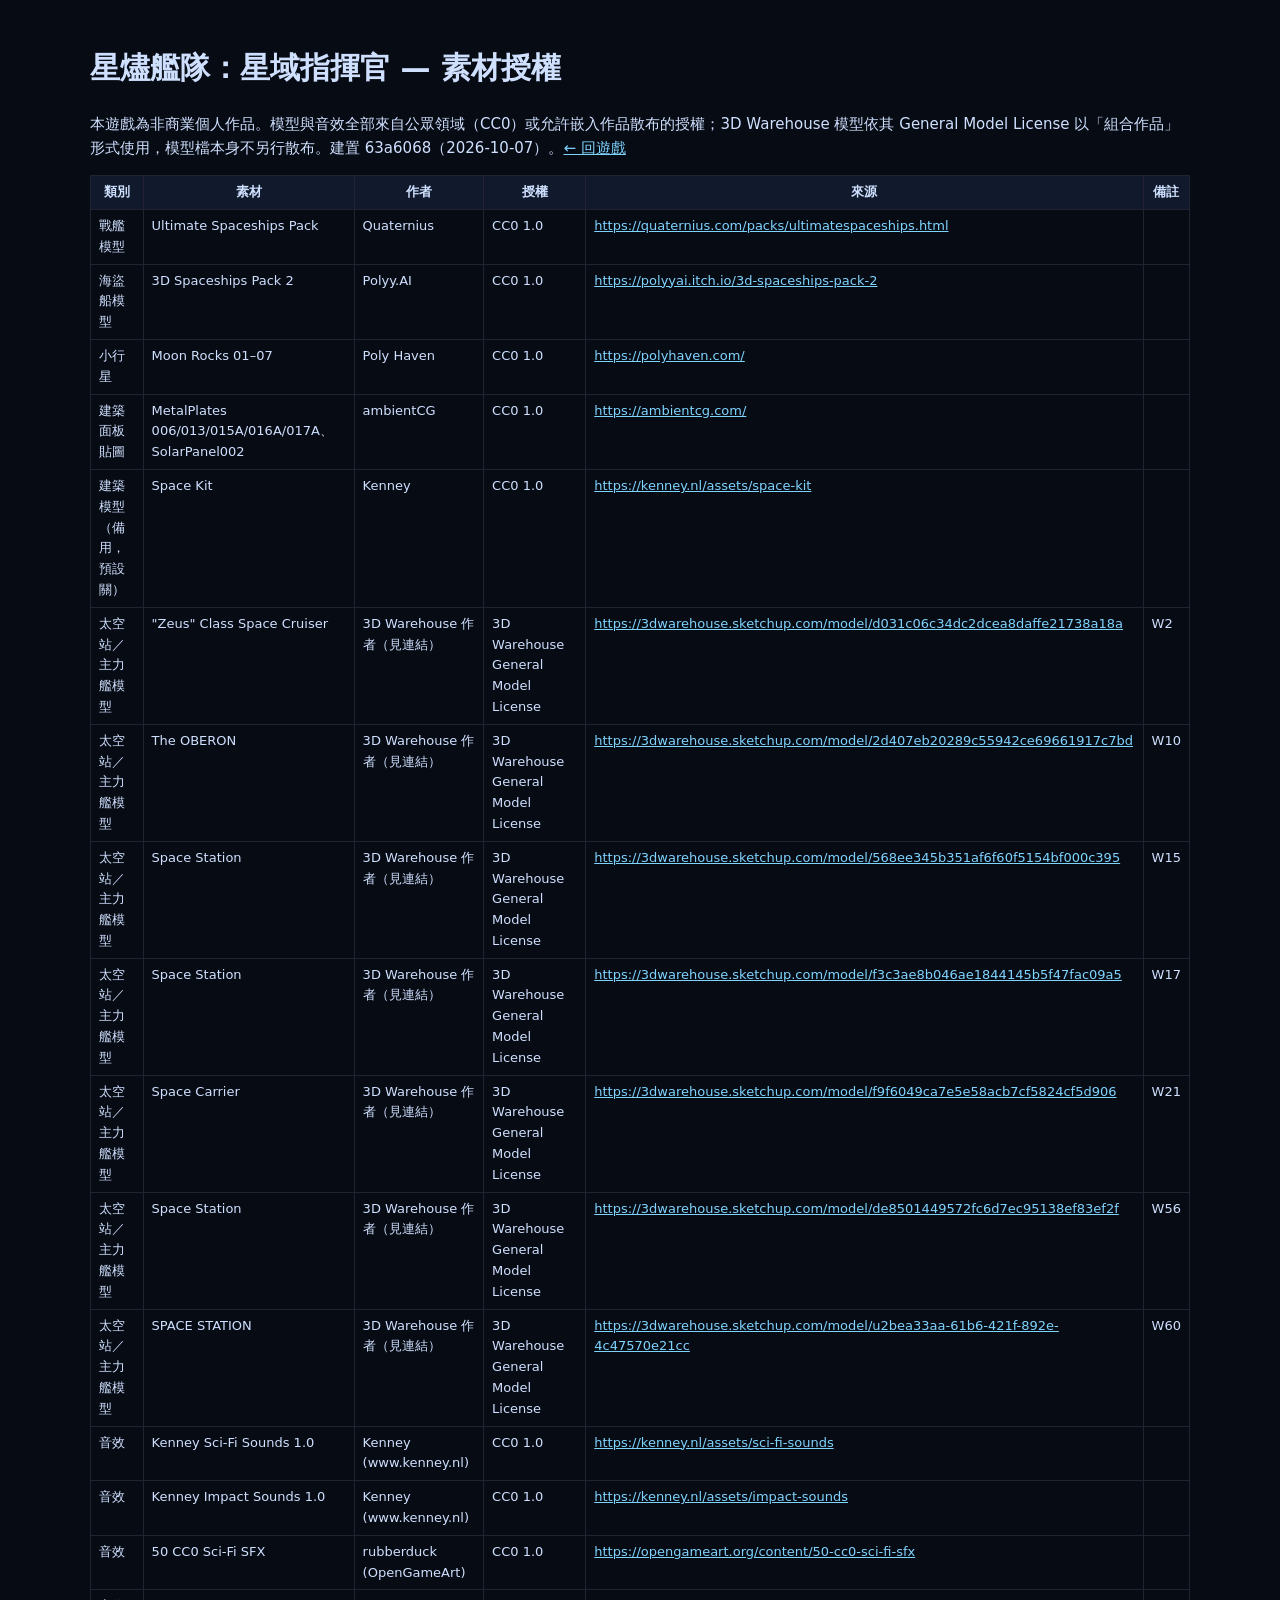
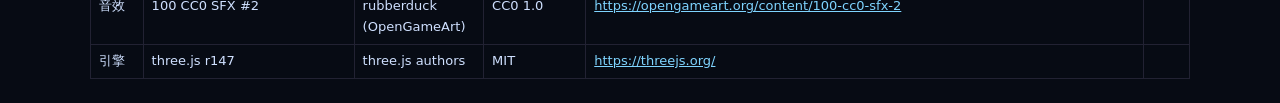
==== credits.html @ 28a6309f "線上版建置 63a6068（2026-10-07）" ====
<!doctype html>
<html lang="zh-Hant"><head><meta charset="utf-8"><title>星燼艦隊 — 素材授權</title>
<style>body{background:#070b14;color:#cfe0ff;font:15px/1.6 system-ui,sans-serif;padding:24px;max-width:1100px;margin:auto}
a{color:#7fd4ff}table{border-collapse:collapse;width:100%}td,th{border:1px solid #223;padding:6px 8px;vertical-align:top;font-size:13px}th{background:#101a2c}</style></head>
<body><h1>星燼艦隊：星域指揮官 — 素材授權</h1>
<p>本遊戲為非商業個人作品。模型與音效全部來自公眾領域（CC0）或允許嵌入作品散布的授權；3D Warehouse 模型依其 General Model License 以「組合作品」形式使用，模型檔本身不另行散布。建置 63a6068（2026-10-07）。<a href="index.html">← 回遊戲</a></p>
<table><tr><th>類別</th><th>素材</th><th>作者</th><th>授權</th><th>來源</th><th>備註</th></tr><tr><td>戰艦模型</td><td>Ultimate Spaceships Pack</td><td>Quaternius</td><td>CC0 1.0</td><td><a href="https://quaternius.com/packs/ultimatespaceships.html" target="_blank" rel="noopener">https://quaternius.com/packs/ultimatespaceships.html</a></td><td></td></tr>
<tr><td>海盜船模型</td><td>3D Spaceships Pack 2</td><td>Polyy.AI</td><td>CC0 1.0</td><td><a href="https://polyyai.itch.io/3d-spaceships-pack-2" target="_blank" rel="noopener">https://polyyai.itch.io/3d-spaceships-pack-2</a></td><td></td></tr>
<tr><td>小行星</td><td>Moon Rocks 01–07</td><td>Poly Haven</td><td>CC0 1.0</td><td><a href="https://polyhaven.com/" target="_blank" rel="noopener">https://polyhaven.com/</a></td><td></td></tr>
<tr><td>建築面板貼圖</td><td>MetalPlates 006/013/015A/016A/017A、SolarPanel002</td><td>ambientCG</td><td>CC0 1.0</td><td><a href="https://ambientcg.com/" target="_blank" rel="noopener">https://ambientcg.com/</a></td><td></td></tr>
<tr><td>建築模型（備用，預設關）</td><td>Space Kit</td><td>Kenney</td><td>CC0 1.0</td><td><a href="https://kenney.nl/assets/space-kit" target="_blank" rel="noopener">https://kenney.nl/assets/space-kit</a></td><td></td></tr>
<tr><td>太空站／主力艦模型</td><td>&quot;Zeus&quot; Class Space Cruiser</td><td>3D Warehouse 作者（見連結）</td><td>3D Warehouse General Model License</td><td><a href="https://3dwarehouse.sketchup.com/model/d031c06c34dc2dcea8daffe21738a18a" target="_blank" rel="noopener">https://3dwarehouse.sketchup.com/model/d031c06c34dc2dcea8daffe21738a18a</a></td><td>W2</td></tr>
<tr><td>太空站／主力艦模型</td><td>The OBERON</td><td>3D Warehouse 作者（見連結）</td><td>3D Warehouse General Model License</td><td><a href="https://3dwarehouse.sketchup.com/model/2d407eb20289c55942ce69661917c7bd" target="_blank" rel="noopener">https://3dwarehouse.sketchup.com/model/2d407eb20289c55942ce69661917c7bd</a></td><td>W10</td></tr>
<tr><td>太空站／主力艦模型</td><td>Space Station</td><td>3D Warehouse 作者（見連結）</td><td>3D Warehouse General Model License</td><td><a href="https://3dwarehouse.sketchup.com/model/568ee345b351af6f60f5154bf000c395" target="_blank" rel="noopener">https://3dwarehouse.sketchup.com/model/568ee345b351af6f60f5154bf000c395</a></td><td>W15</td></tr>
<tr><td>太空站／主力艦模型</td><td>Space Station</td><td>3D Warehouse 作者（見連結）</td><td>3D Warehouse General Model License</td><td><a href="https://3dwarehouse.sketchup.com/model/f3c3ae8b046ae1844145b5f47fac09a5" target="_blank" rel="noopener">https://3dwarehouse.sketchup.com/model/f3c3ae8b046ae1844145b5f47fac09a5</a></td><td>W17</td></tr>
<tr><td>太空站／主力艦模型</td><td>Space Carrier</td><td>3D Warehouse 作者（見連結）</td><td>3D Warehouse General Model License</td><td><a href="https://3dwarehouse.sketchup.com/model/f9f6049ca7e5e58acb7cf5824cf5d906" target="_blank" rel="noopener">https://3dwarehouse.sketchup.com/model/f9f6049ca7e5e58acb7cf5824cf5d906</a></td><td>W21</td></tr>
<tr><td>太空站／主力艦模型</td><td>Space Station</td><td>3D Warehouse 作者（見連結）</td><td>3D Warehouse General Model License</td><td><a href="https://3dwarehouse.sketchup.com/model/de8501449572fc6d7ec95138ef83ef2f" target="_blank" rel="noopener">https://3dwarehouse.sketchup.com/model/de8501449572fc6d7ec95138ef83ef2f</a></td><td>W56</td></tr>
<tr><td>太空站／主力艦模型</td><td>SPACE STATION</td><td>3D Warehouse 作者（見連結）</td><td>3D Warehouse General Model License</td><td><a href="https://3dwarehouse.sketchup.com/model/u2bea33aa-61b6-421f-892e-4c47570e21cc" target="_blank" rel="noopener">https://3dwarehouse.sketchup.com/model/u2bea33aa-61b6-421f-892e-4c47570e21cc</a></td><td>W60</td></tr>
<tr><td>音效</td><td>Kenney Sci-Fi Sounds 1.0</td><td>Kenney (www.kenney.nl)</td><td>CC0 1.0</td><td><a href="https://kenney.nl/assets/sci-fi-sounds" target="_blank" rel="noopener">https://kenney.nl/assets/sci-fi-sounds</a></td><td></td></tr>
<tr><td>音效</td><td>Kenney Impact Sounds 1.0</td><td>Kenney (www.kenney.nl)</td><td>CC0 1.0</td><td><a href="https://kenney.nl/assets/impact-sounds" target="_blank" rel="noopener">https://kenney.nl/assets/impact-sounds</a></td><td></td></tr>
<tr><td>音效</td><td>50 CC0 Sci-Fi SFX</td><td>rubberduck (OpenGameArt)</td><td>CC0 1.0</td><td><a href="https://opengameart.org/content/50-cc0-sci-fi-sfx" target="_blank" rel="noopener">https://opengameart.org/content/50-cc0-sci-fi-sfx</a></td><td></td></tr>
<tr><td>音效</td><td>100 CC0 SFX #2</td><td>rubberduck (OpenGameArt)</td><td>CC0 1.0</td><td><a href="https://opengameart.org/content/100-cc0-sfx-2" target="_blank" rel="noopener">https://opengameart.org/content/100-cc0-sfx-2</a></td><td></td></tr>
<tr><td>引擎</td><td>three.js r147</td><td>three.js authors</td><td>MIT</td><td><a href="https://threejs.org/" target="_blank" rel="noopener">https://threejs.org/</a></td><td></td></tr></table>
</body></html>
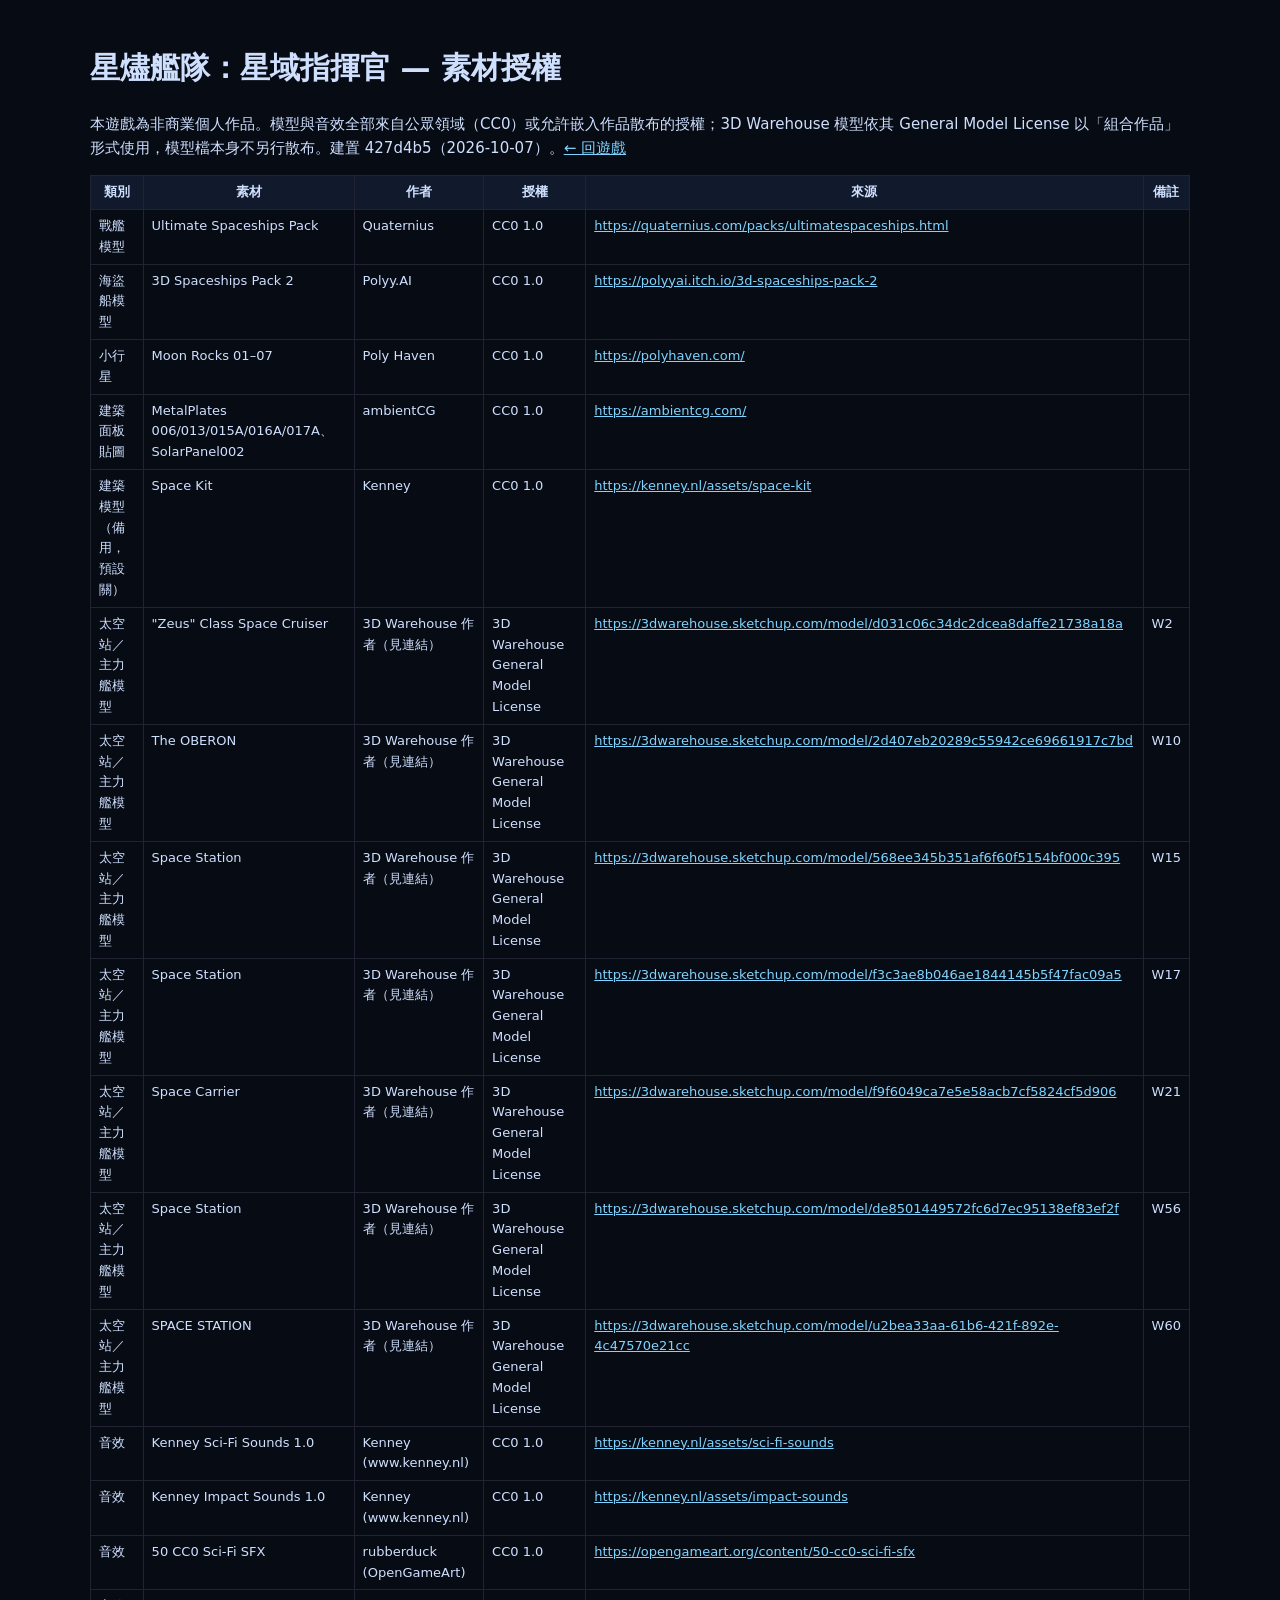
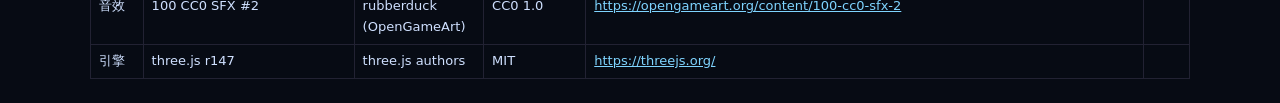
==== commit 9cb46b72: "線上版建置 427d4b5：載入進度畫面＋素材切塊並行載入" ====
--- a/credits.html
+++ b/credits.html
@@ -1,9 +1,8 @@
 <!doctype html>
 <html lang="zh-Hant"><head><meta charset="utf-8"><title>星燼艦隊 — 素材授權</title>
-<style>body{background:#070b14;color:#cfe0ff;font:15px/1.6 system-ui,sans-serif;padding:24px;max-width:1100px;margin:auto}
-a{color:#7fd4ff}table{border-collapse:collapse;width:100%}td,th{border:1px solid #223;padding:6px 8px;vertical-align:top;font-size:13px}th{background:#101a2c}</style></head>
+<style>body{background:#070b14;color:#cfe0ff;font:15px/1.6 system-ui,sans-serif;padding:24px;max-width:1100px;margin:auto}a{color:#7fd4ff}table{border-collapse:collapse;width:100%}td,th{border:1px solid #223;padding:6px 8px;vertical-align:top;font-size:13px}th{background:#101a2c}</style></head>
 <body><h1>星燼艦隊：星域指揮官 — 素材授權</h1>
-<p>本遊戲為非商業個人作品。模型與音效全部來自公眾領域（CC0）或允許嵌入作品散布的授權；3D Warehouse 模型依其 General Model License 以「組合作品」形式使用，模型檔本身不另行散布。建置 63a6068（2026-10-07）。<a href="index.html">← 回遊戲</a></p>
+<p>本遊戲為非商業個人作品。模型與音效全部來自公眾領域（CC0）或允許嵌入作品散布的授權；3D Warehouse 模型依其 General Model License 以「組合作品」形式使用，模型檔本身不另行散布。建置 427d4b5（2026-10-07）。<a href="index.html">← 回遊戲</a></p>
 <table><tr><th>類別</th><th>素材</th><th>作者</th><th>授權</th><th>來源</th><th>備註</th></tr><tr><td>戰艦模型</td><td>Ultimate Spaceships Pack</td><td>Quaternius</td><td>CC0 1.0</td><td><a href="https://quaternius.com/packs/ultimatespaceships.html" target="_blank" rel="noopener">https://quaternius.com/packs/ultimatespaceships.html</a></td><td></td></tr>
 <tr><td>海盜船模型</td><td>3D Spaceships Pack 2</td><td>Polyy.AI</td><td>CC0 1.0</td><td><a href="https://polyyai.itch.io/3d-spaceships-pack-2" target="_blank" rel="noopener">https://polyyai.itch.io/3d-spaceships-pack-2</a></td><td></td></tr>
 <tr><td>小行星</td><td>Moon Rocks 01–07</td><td>Poly Haven</td><td>CC0 1.0</td><td><a href="https://polyhaven.com/" target="_blank" rel="noopener">https://polyhaven.com/</a></td><td></td></tr>
@@ -21,4 +20,4 @@
 <tr><td>音效</td><td>50 CC0 Sci-Fi SFX</td><td>rubberduck (OpenGameArt)</td><td>CC0 1.0</td><td><a href="https://opengameart.org/content/50-cc0-sci-fi-sfx" target="_blank" rel="noopener">https://opengameart.org/content/50-cc0-sci-fi-sfx</a></td><td></td></tr>
 <tr><td>音效</td><td>100 CC0 SFX #2</td><td>rubberduck (OpenGameArt)</td><td>CC0 1.0</td><td><a href="https://opengameart.org/content/100-cc0-sfx-2" target="_blank" rel="noopener">https://opengameart.org/content/100-cc0-sfx-2</a></td><td></td></tr>
 <tr><td>引擎</td><td>three.js r147</td><td>three.js authors</td><td>MIT</td><td><a href="https://threejs.org/" target="_blank" rel="noopener">https://threejs.org/</a></td><td></td></tr></table>
-</body></html>+</body></html>
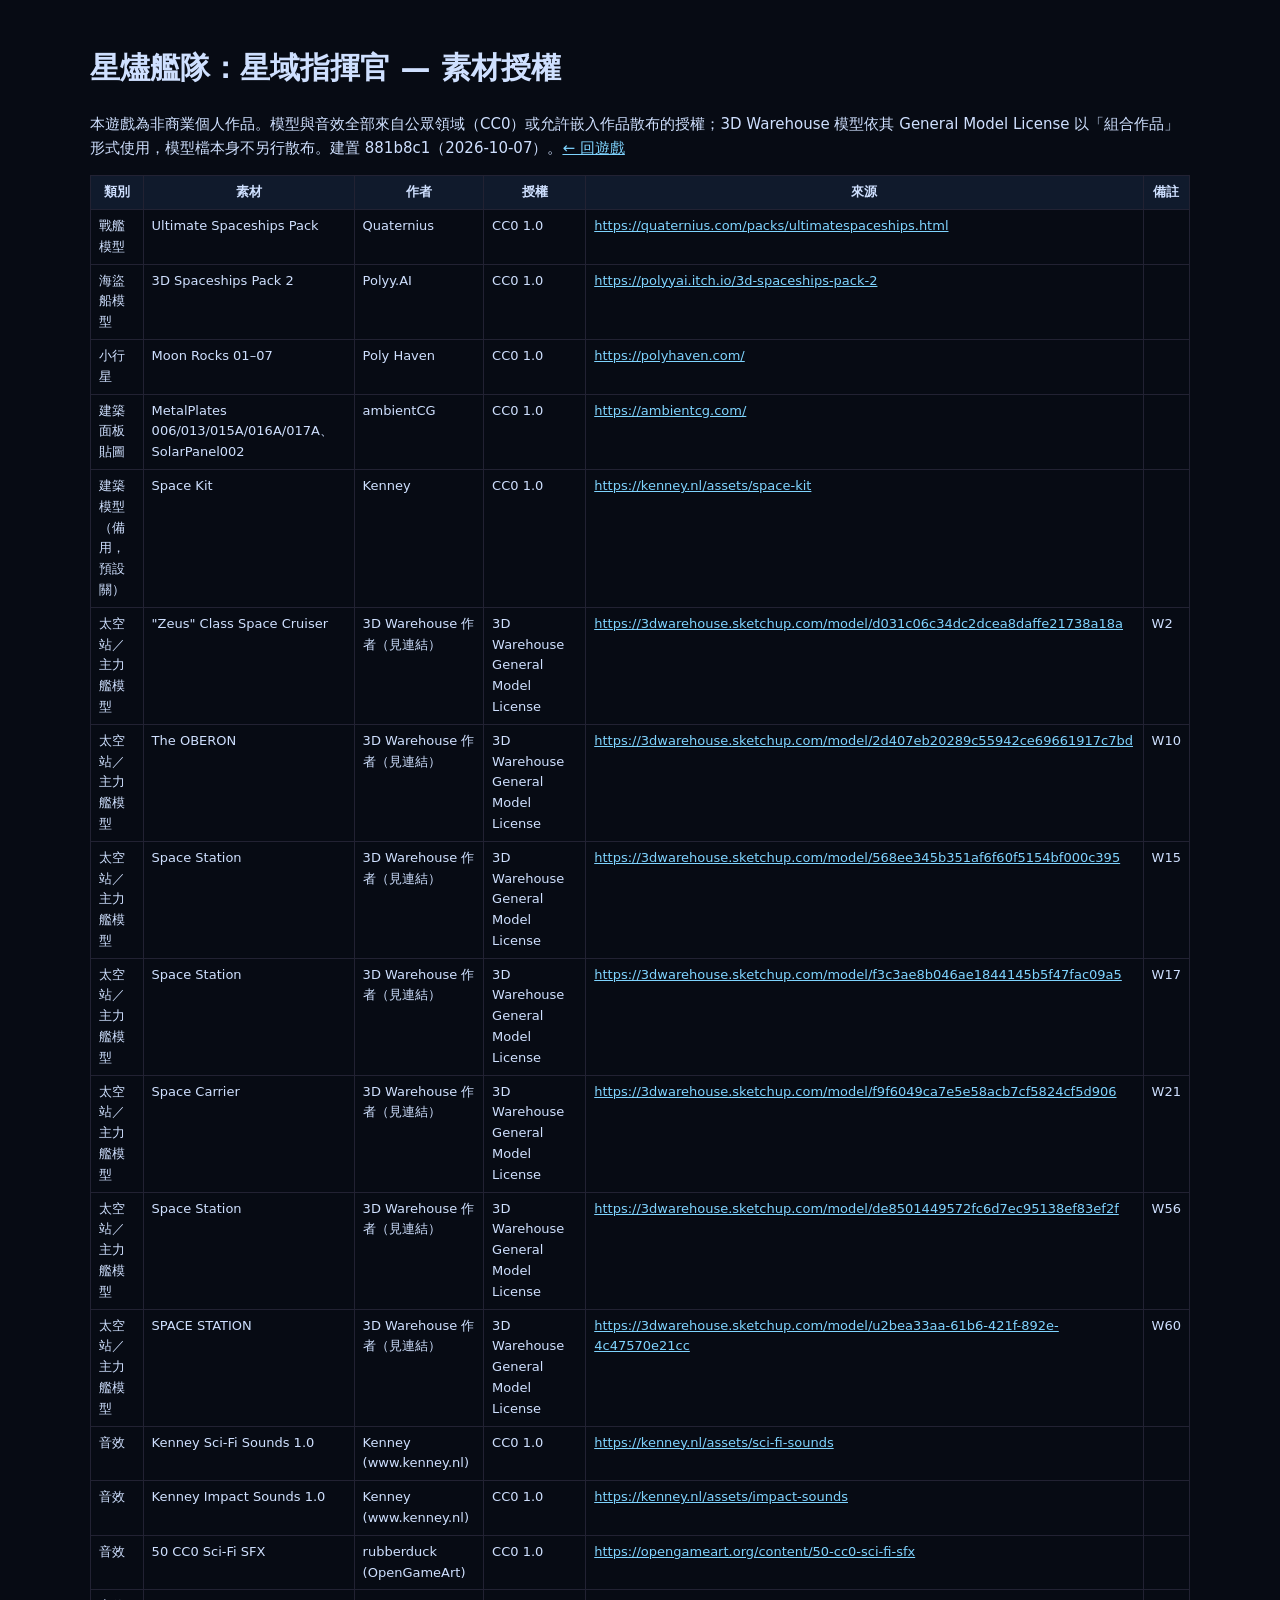
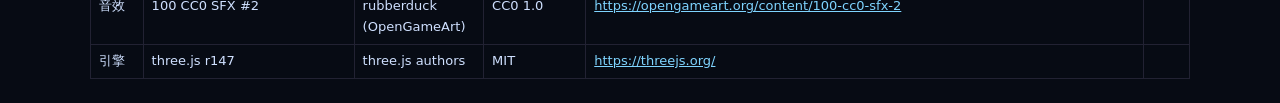
==== commit e568de0a: "線上版建置：載入進度分母修正" ====
--- a/credits.html
+++ b/credits.html
@@ -2,7 +2,7 @@
 <html lang="zh-Hant"><head><meta charset="utf-8"><title>星燼艦隊 — 素材授權</title>
 <style>body{background:#070b14;color:#cfe0ff;font:15px/1.6 system-ui,sans-serif;padding:24px;max-width:1100px;margin:auto}a{color:#7fd4ff}table{border-collapse:collapse;width:100%}td,th{border:1px solid #223;padding:6px 8px;vertical-align:top;font-size:13px}th{background:#101a2c}</style></head>
 <body><h1>星燼艦隊：星域指揮官 — 素材授權</h1>
-<p>本遊戲為非商業個人作品。模型與音效全部來自公眾領域（CC0）或允許嵌入作品散布的授權；3D Warehouse 模型依其 General Model License 以「組合作品」形式使用，模型檔本身不另行散布。建置 427d4b5（2026-10-07）。<a href="index.html">← 回遊戲</a></p>
+<p>本遊戲為非商業個人作品。模型與音效全部來自公眾領域（CC0）或允許嵌入作品散布的授權；3D Warehouse 模型依其 General Model License 以「組合作品」形式使用，模型檔本身不另行散布。建置 881b8c1（2026-10-07）。<a href="index.html">← 回遊戲</a></p>
 <table><tr><th>類別</th><th>素材</th><th>作者</th><th>授權</th><th>來源</th><th>備註</th></tr><tr><td>戰艦模型</td><td>Ultimate Spaceships Pack</td><td>Quaternius</td><td>CC0 1.0</td><td><a href="https://quaternius.com/packs/ultimatespaceships.html" target="_blank" rel="noopener">https://quaternius.com/packs/ultimatespaceships.html</a></td><td></td></tr>
 <tr><td>海盜船模型</td><td>3D Spaceships Pack 2</td><td>Polyy.AI</td><td>CC0 1.0</td><td><a href="https://polyyai.itch.io/3d-spaceships-pack-2" target="_blank" rel="noopener">https://polyyai.itch.io/3d-spaceships-pack-2</a></td><td></td></tr>
 <tr><td>小行星</td><td>Moon Rocks 01–07</td><td>Poly Haven</td><td>CC0 1.0</td><td><a href="https://polyhaven.com/" target="_blank" rel="noopener">https://polyhaven.com/</a></td><td></td></tr>
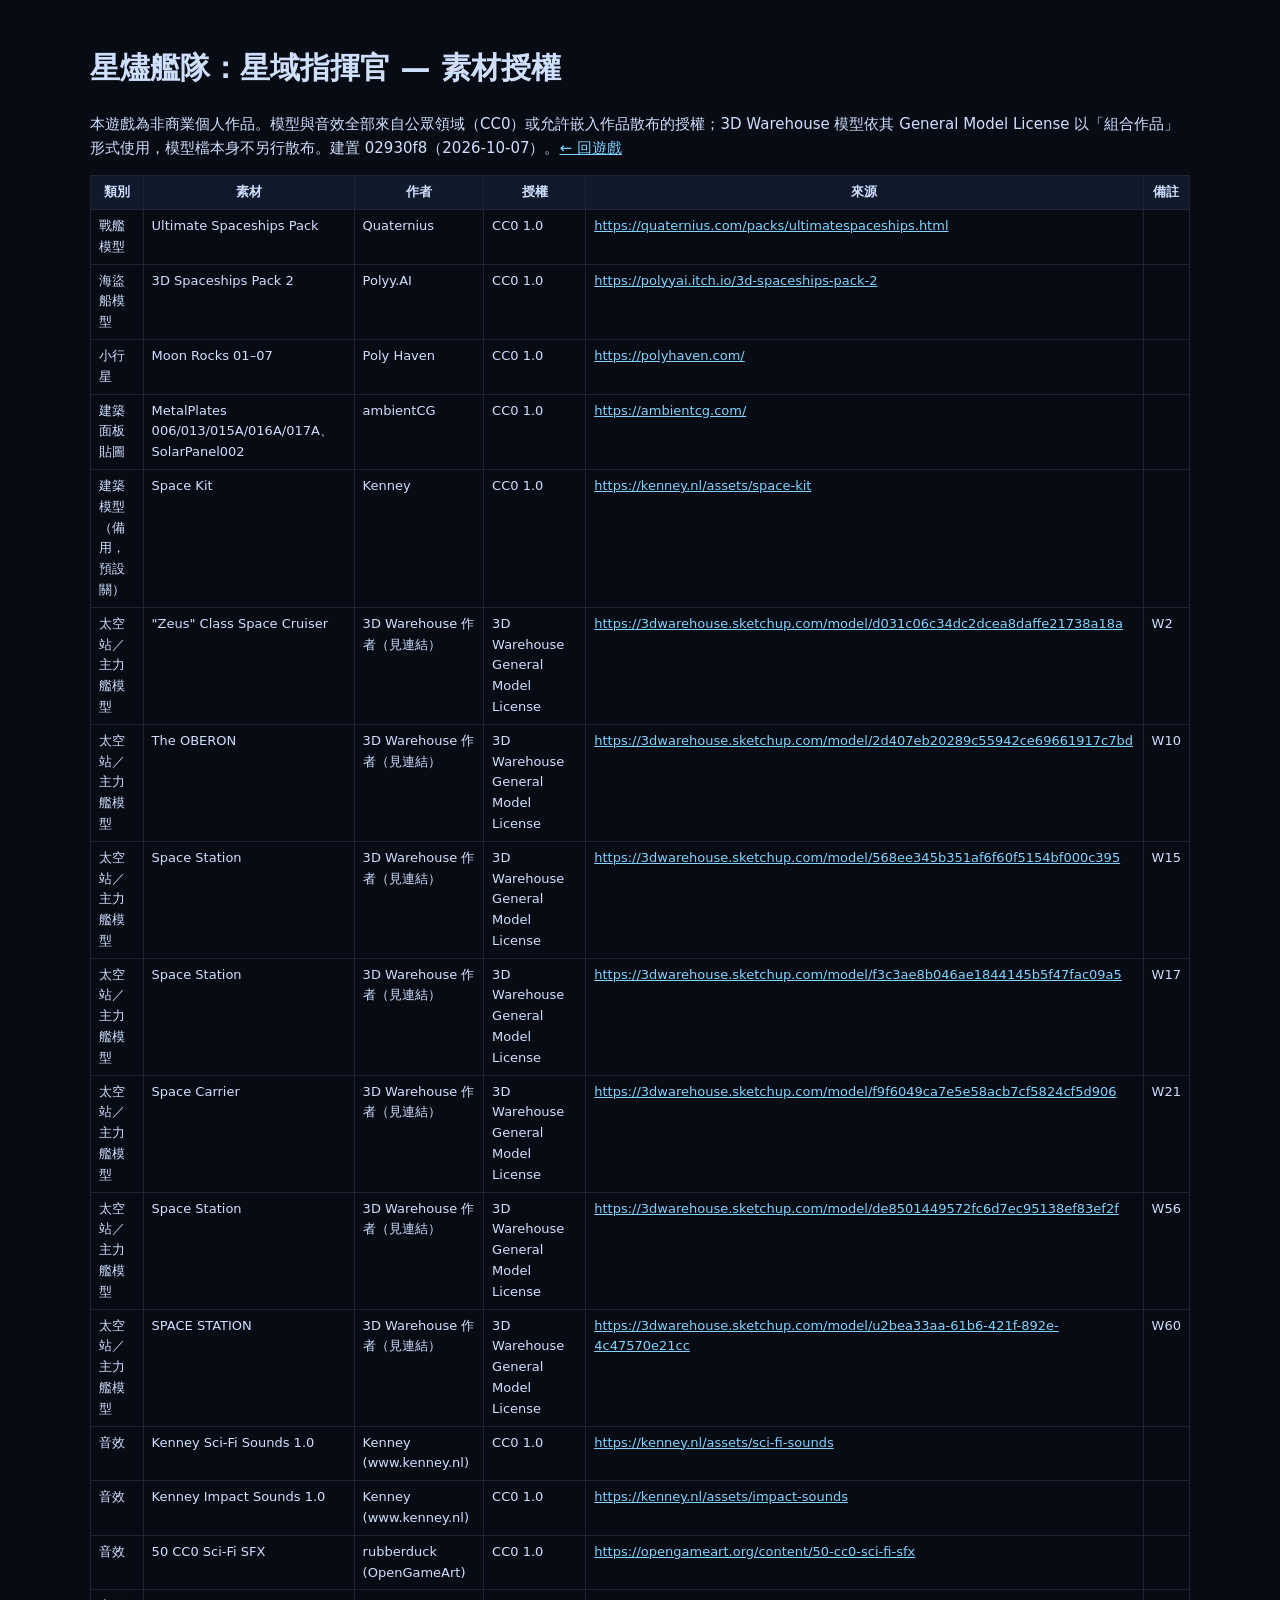
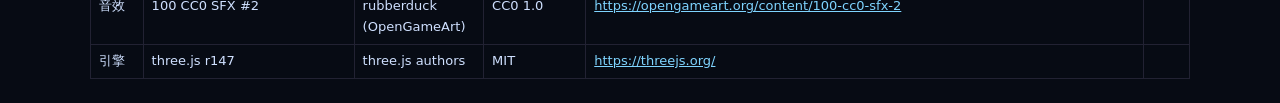
==== commit 7802556d: "線上版建置：建造範圍聯集區域" ====
--- a/credits.html
+++ b/credits.html
@@ -2,7 +2,7 @@
 <html lang="zh-Hant"><head><meta charset="utf-8"><title>星燼艦隊 — 素材授權</title>
 <style>body{background:#070b14;color:#cfe0ff;font:15px/1.6 system-ui,sans-serif;padding:24px;max-width:1100px;margin:auto}a{color:#7fd4ff}table{border-collapse:collapse;width:100%}td,th{border:1px solid #223;padding:6px 8px;vertical-align:top;font-size:13px}th{background:#101a2c}</style></head>
 <body><h1>星燼艦隊：星域指揮官 — 素材授權</h1>
-<p>本遊戲為非商業個人作品。模型與音效全部來自公眾領域（CC0）或允許嵌入作品散布的授權；3D Warehouse 模型依其 General Model License 以「組合作品」形式使用，模型檔本身不另行散布。建置 881b8c1（2026-10-07）。<a href="index.html">← 回遊戲</a></p>
+<p>本遊戲為非商業個人作品。模型與音效全部來自公眾領域（CC0）或允許嵌入作品散布的授權；3D Warehouse 模型依其 General Model License 以「組合作品」形式使用，模型檔本身不另行散布。建置 02930f8（2026-10-07）。<a href="index.html">← 回遊戲</a></p>
 <table><tr><th>類別</th><th>素材</th><th>作者</th><th>授權</th><th>來源</th><th>備註</th></tr><tr><td>戰艦模型</td><td>Ultimate Spaceships Pack</td><td>Quaternius</td><td>CC0 1.0</td><td><a href="https://quaternius.com/packs/ultimatespaceships.html" target="_blank" rel="noopener">https://quaternius.com/packs/ultimatespaceships.html</a></td><td></td></tr>
 <tr><td>海盜船模型</td><td>3D Spaceships Pack 2</td><td>Polyy.AI</td><td>CC0 1.0</td><td><a href="https://polyyai.itch.io/3d-spaceships-pack-2" target="_blank" rel="noopener">https://polyyai.itch.io/3d-spaceships-pack-2</a></td><td></td></tr>
 <tr><td>小行星</td><td>Moon Rocks 01–07</td><td>Poly Haven</td><td>CC0 1.0</td><td><a href="https://polyhaven.com/" target="_blank" rel="noopener">https://polyhaven.com/</a></td><td></td></tr>
